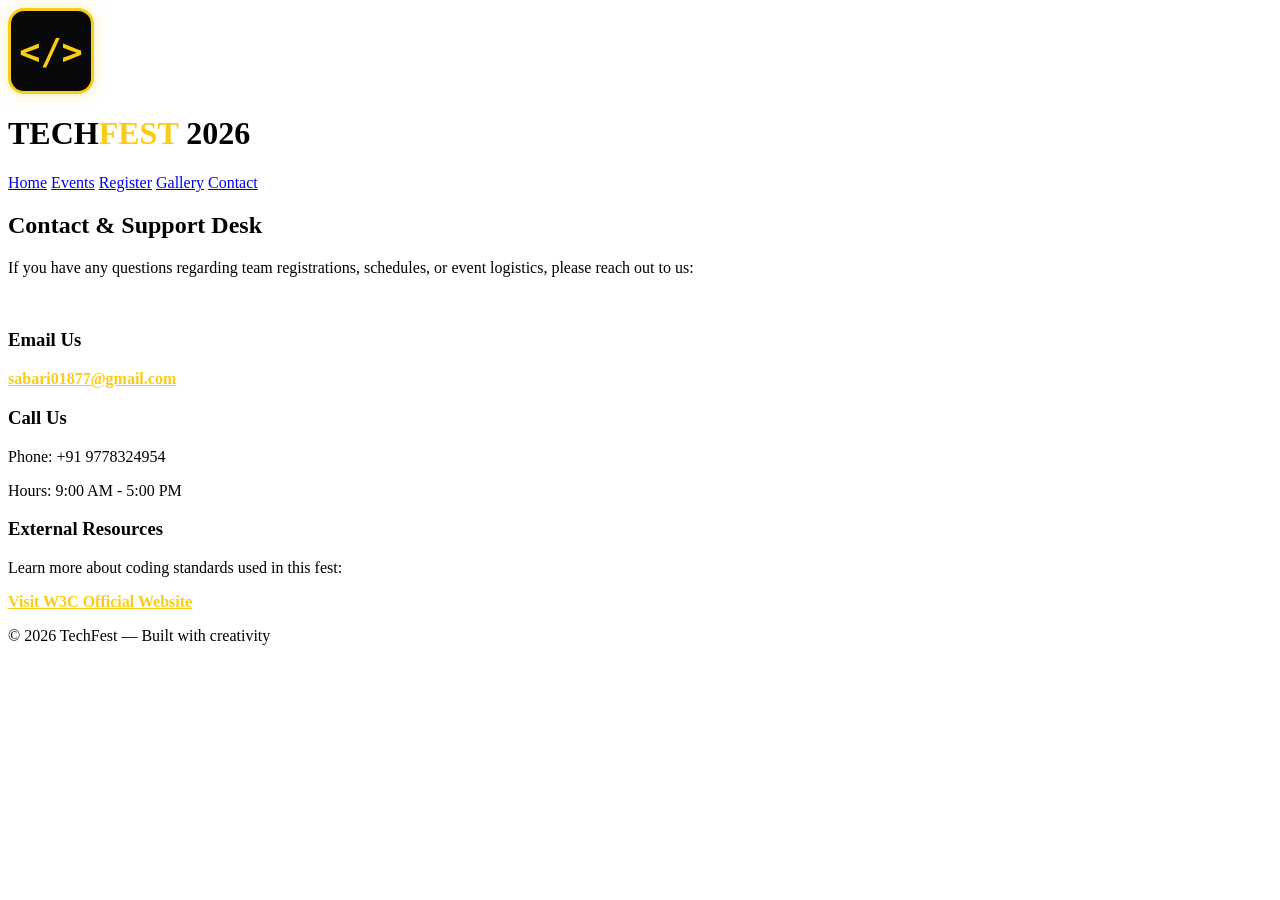
==== contact.html @ 58229c61 "Initial TechFest 2026 website commit" ====
<!DOCTYPE html>
<html lang="en">
<head>
    <meta charset="UTF-8">
    <meta name="viewport" content="width=device-width, initial-scale=1.0">
    <title>TechFest 2026 | Contact Us</title>
    <link rel="stylesheet" href="css/style.css">
</head>
<body>

    <header>
        <div class="logo-container">
            <div style="display: flex; align-items: center; justify-content: center; width: 80px; height: 80px; background-color: #09090b; border: 3px solid #facc15; border-radius: 16px; font-family: monospace; font-size: 2.2rem; font-weight: 900; color: #facc15; box-shadow: 0 0 15px rgba(250, 204, 21, 0.3); margin-bottom: 10px;">
                &lt;/&gt;
            </div>
            <h1>TECH<span style="color: #facc15;">FEST</span> 2026</h1>
        </div>
    </header>

    <nav>
        <a href="index.html">Home</a>
        <a href="events.html">Events</a>
        <a href="register.html">Register</a>
        <a href="gallery.html">Gallery</a>
        <a href="contact.html" class="active">Contact</a>
    </nav>

    <main>
        <section id="contact-details">
            <h2>Contact & Support Desk</h2>
            <p>If you have any questions regarding team registrations, schedules, or event logistics, please reach out to us:</p>
            
            <br>
            
            <div class="cards-grid">
                <div class="card">
                    <h3>Email Us</h3>
                    <p><a href="mailto:sabari01877@gmail.com" style="color: #facc15; text-decoration: underline; font-weight: bold;">sabari01877@gmail.com</a></p>
                </div>

                <div class="card">
                    <h3>Call Us</h3>
                    <p>Phone: +91 9778324954</p>
                    <p>Hours: 9:00 AM - 5:00 PM</p>
                </div>

                <div class="card">
                    <h3>External Resources</h3>
                    <p>Learn more about coding standards used in this fest:</p>
                    <p><a href="https://www.w3.org" target="_blank" style="color: #facc15; text-decoration: underline; font-weight: bold;">Visit W3C Official Website</a></p>
                </div>
            </div>
        </section>
    </main>

    <footer>
        <p>&copy; 2026 TechFest — Built with creativity</p>
    </footer>

</body>
</html>
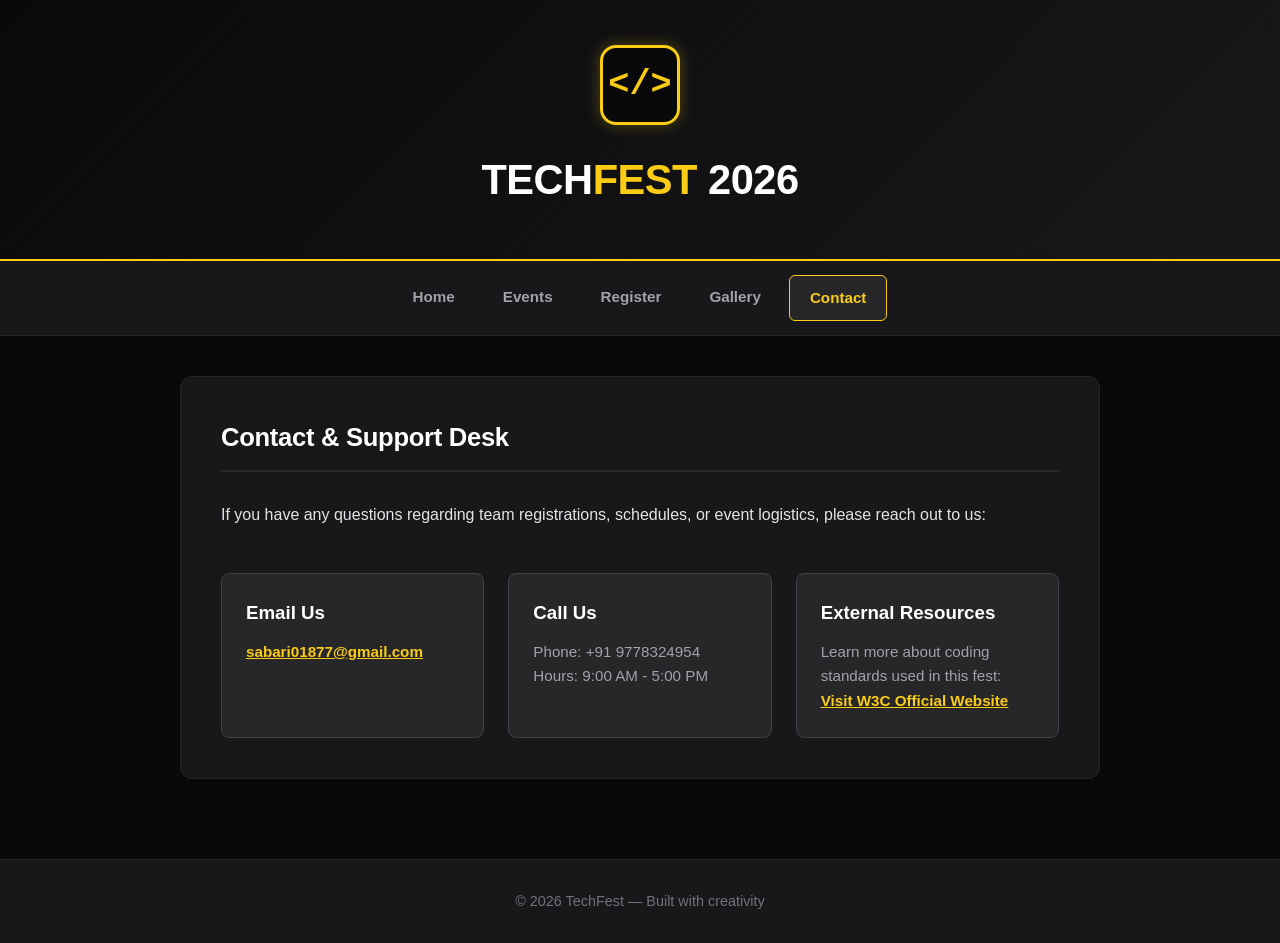
==== commit 8ca393dd: "Update contact.html" ====
--- a/contact.html
+++ b/contact.html
@@ -4,7 +4,7 @@
     <meta charset="UTF-8">
     <meta name="viewport" content="width=device-width, initial-scale=1.0">
     <title>TechFest 2026 | Contact Us</title>
-    <link rel="stylesheet" href="css/style.css">
+    <link rel="stylesheet" href="style.css">
 </head>
 <body>
 
@@ -58,4 +58,4 @@
     </footer>
 
 </body>
-</html>+</html>
--- a/style.css
+++ b/style.css
@@ -0,0 +1,391 @@
+* {
+    margin: 0;
+    padding: 0;
+    box-sizing: border-box;
+}
+
+body {
+    font-family: -apple-system, BlinkMacSystemFont, "Segoe UI", Roboto, Helvetica, Arial, sans-serif;
+    line-height: 1.6;
+    color: #e4e4e7;
+    background-color: #09090b;
+}
+
+header {
+    background: linear-gradient(135deg, #09090b 0%, #18181b 100%);
+    color: #ffffff;
+    padding: 45px 20px;
+    text-align: center;
+    border-bottom: 2px solid #facc15;
+}
+
+.logo-container {
+    display: flex;
+    flex-direction: column;
+    align-items: center;
+    justify-content: center;
+    gap: 12px;
+}
+
+.logo {
+    max-width: 120px;
+    height: auto;
+    border-radius: 8px;
+    display: block;
+    border: 1px solid #facc15;
+}
+
+header h1 {
+    font-size: 2.6rem;
+    font-weight: 800;
+    letter-spacing: -0.5px;
+    color: #ffffff;
+}
+
+nav {
+    background-color: #18181b;
+    display: flex;
+    justify-content: center;
+    gap: 8px;
+    padding: 14px;
+    position: sticky;
+    top: 0;
+    z-index: 1000;
+    border-bottom: 1px solid #27272a;
+}
+
+nav a {
+    color: #a1a1aa;
+    text-decoration: none;
+    font-weight: 600;
+    font-size: 0.95rem;
+    padding: 10px 20px;
+    border-radius: 6px;
+    transition: all 0.2s ease;
+}
+
+nav a:hover {
+    color: #facc15;
+}
+
+nav a.active {
+    background-color: #27272a;
+    color: #facc15;
+    border: 1px solid #facc15;
+}
+
+main {
+    max-width: 960px;
+    margin: 40px auto;
+    padding: 0 20px;
+}
+
+.banner {
+    background-color: #18181b;
+    border: 1px solid #27272a;
+    border-left: 6px solid #facc15;
+    padding: 40px;
+    border-radius: 12px;
+    margin-bottom: 35px;
+}
+
+.banner h2 {
+    font-size: 2rem;
+    color: #ffffff;
+    margin-bottom: 8px;
+    border-bottom: none;
+    padding-bottom: 0;
+}
+
+.banner p {
+    color: #a1a1aa;
+    font-size: 1.1rem;
+}
+
+section {
+    background: #18181b;
+    padding: 40px;
+    border-radius: 12px;
+    margin-bottom: 35px;
+    border: 1px solid #27272a;
+}
+
+h2 {
+    font-size: 1.6rem;
+    font-weight: 700;
+    color: #ffffff;
+    letter-spacing: -0.3px;
+    border-bottom: 2px solid #27272a;
+    padding-bottom: 12px;
+    margin-bottom: 30px;
+}
+
+h3 {
+    margin: 25px 0 12px 0;
+    color: #facc15;
+    font-weight: 600;
+}
+
+ul, ol {
+    padding-left: 24px;
+}
+
+li {
+    margin-bottom: 12px;
+    color: #d4d4d8;
+}
+
+.cards-grid {
+    display: grid;
+    grid-template-columns: repeat(auto-fit, minmax(260px, 1fr));
+    gap: 24px;
+    margin-top: 20px;
+}
+
+.card {
+    background: #27272a;
+    border: 1px solid #3f3f46;
+    border-radius: 8px;
+    padding: 24px;
+    transition: border-color 0.2s ease;
+}
+
+.card:hover {
+    border-color: #facc15;
+}
+
+.card h3 {
+    margin-top: 0;
+    color: #ffffff;
+}
+
+.card p {
+    color: #a1a1aa;
+    font-size: 0.95rem;
+}
+
+table {
+    width: 100%;
+    border-collapse: collapse;
+    margin: 25px 0;
+    background: #18181b;
+    border: 2px solid #ffffff;
+    border-radius: 8px;
+    overflow: hidden;
+}
+
+caption {
+    font-weight: 700;
+    font-size: 1.1rem;
+    margin-bottom: 14px;
+    color: #facc15;
+    text-align: left;
+}
+
+th, td {
+    padding: 16px 20px;
+    text-align: left;
+    border: 1px solid #ffffff;
+    font-size: 0.95rem;
+}
+
+th {
+    background-color: #27272a;
+    color: #ffffff;
+    font-weight: 600;
+    border-bottom: 2px solid #facc15;
+}
+
+tr:nth-child(even) {
+    background-color: #202023;
+}
+
+tr:hover td {
+    background-color: #27272a;
+    color: #ffffff;
+}
+
+form {
+    max-width: 600px;
+    margin: 0 auto;
+}
+
+.form-group {
+    margin-bottom: 28px;
+    display: flex;
+    flex-direction: column;
+}
+
+.form-group label {
+    font-weight: 600;
+    margin-bottom: 10px;
+    color: #ffffff;
+    font-size: 0.95rem;
+}
+
+.form-group input[type="text"],
+.form-group input[type="email"],
+.form-group input[type="tel"],
+.form-group input[type="date"],
+.form-group select,
+.form-group textarea {
+    width: 100%;
+    padding: 14px 16px;
+    border: 1px solid #3f3f46;
+    border-radius: 8px;
+    font-size: 1rem;
+    background-color: #27272a;
+    color: #ffffff;
+    transition: all 0.2s ease;
+}
+
+.form-group input[type="date"] {
+    position: relative;
+    color-scheme: dark;
+}
+
+.form-group input[type="date"]::-webkit-calendar-picker-indicator {
+    filter: invert(1);
+    cursor: pointer;
+}
+
+.form-group input[type="text"]::placeholder,
+.form-group input[type="email"]::placeholder,
+.form-group input[type="tel"]::placeholder,
+.form-group textarea::placeholder {
+    color: #71717a;
+}
+
+.form-group input:focus, 
+.form-group select:focus, 
+.form-group textarea:focus {
+    outline: none;
+    border-color: #facc15;
+    box-shadow: 0 0 0 4px rgba(250, 204, 21, 0.15);
+}
+
+.radio-checkbox-group {
+    display: flex;
+    flex-direction: column;
+    gap: 12px;
+    padding: 4px 0;
+}
+
+.radio-checkbox-group label {
+    font-weight: 400;
+    display: inline-flex;
+    align-items: center;
+    gap: 12px;
+    margin-bottom: 0;
+    color: #e4e4e7;
+}
+
+.radio-checkbox-group input[type="radio"],
+.radio-checkbox-group input[type="checkbox"] {
+    width: 20px;
+    height: 20px;
+    accent-color: #facc15;
+}
+
+button[type="submit"] {
+    background-color: #facc15;
+    color: #09090b;
+    border: none;
+    padding: 16px 28px;
+    font-size: 1rem;
+    font-weight: 700;
+    border-radius: 8px;
+    cursor: pointer;
+    width: 100%;
+    transition: background-color 0.15s ease;
+}
+
+button[type="submit"]:hover {
+    background-color: #eab308;
+}
+
+.gallery-grid {
+    display: grid;
+    grid-template-columns: repeat(auto-fit, minmax(260px, 1fr));
+    gap: 24px;
+}
+
+.gallery-img {
+    width: 100%;
+    height: auto;
+    border-radius: 8px;
+    border: 1px solid #27272a;
+}
+
+.media-container {
+    display: flex;
+    flex-direction: column;
+    gap: 30px;
+    margin-top: 20px;
+}
+
+video {
+    width: 100%;
+    border-radius: 8px;
+    border: 1px solid #27272a;
+}
+
+audio {
+    width: 100%;
+}
+
+.floating-btn {
+    position: fixed;
+    bottom: 30px;
+    right: 30px;
+    background-color: #facc15;
+    color: #09090b;
+    padding: 14px 24px;
+    border-radius: 50px;
+    text-decoration: none;
+    font-weight: 700;
+    box-shadow: 0 4px 12px rgba(250, 204, 21, 0.2);
+    z-index: 999;
+    transition: transform 0.2s ease, background-color 0.2s ease;
+}
+
+.floating-btn:hover {
+    transform: translateY(-2px);
+    background-color: #eab308;
+}
+
+footer {
+    background-color: #18181b;
+    color: #71717a;
+    text-align: center;
+    padding: 30px;
+    margin-top: 80px;
+    font-size: 0.9rem;
+    border-top: 1px solid #27272a;
+}
+
+@media (max-width: 768px) {
+    nav {
+        flex-direction: column;
+        align-items: stretch;
+        gap: 6px;
+    }
+    
+    nav a {
+        text-align: center;
+        padding: 10px;
+    }
+
+    header h1 {
+        font-size: 2.1rem;
+    }
+
+    section, .banner {
+        padding: 24px;
+    }
+
+    #schedule {
+        overflow-x: auto;
+        display: block;
+    }
+}
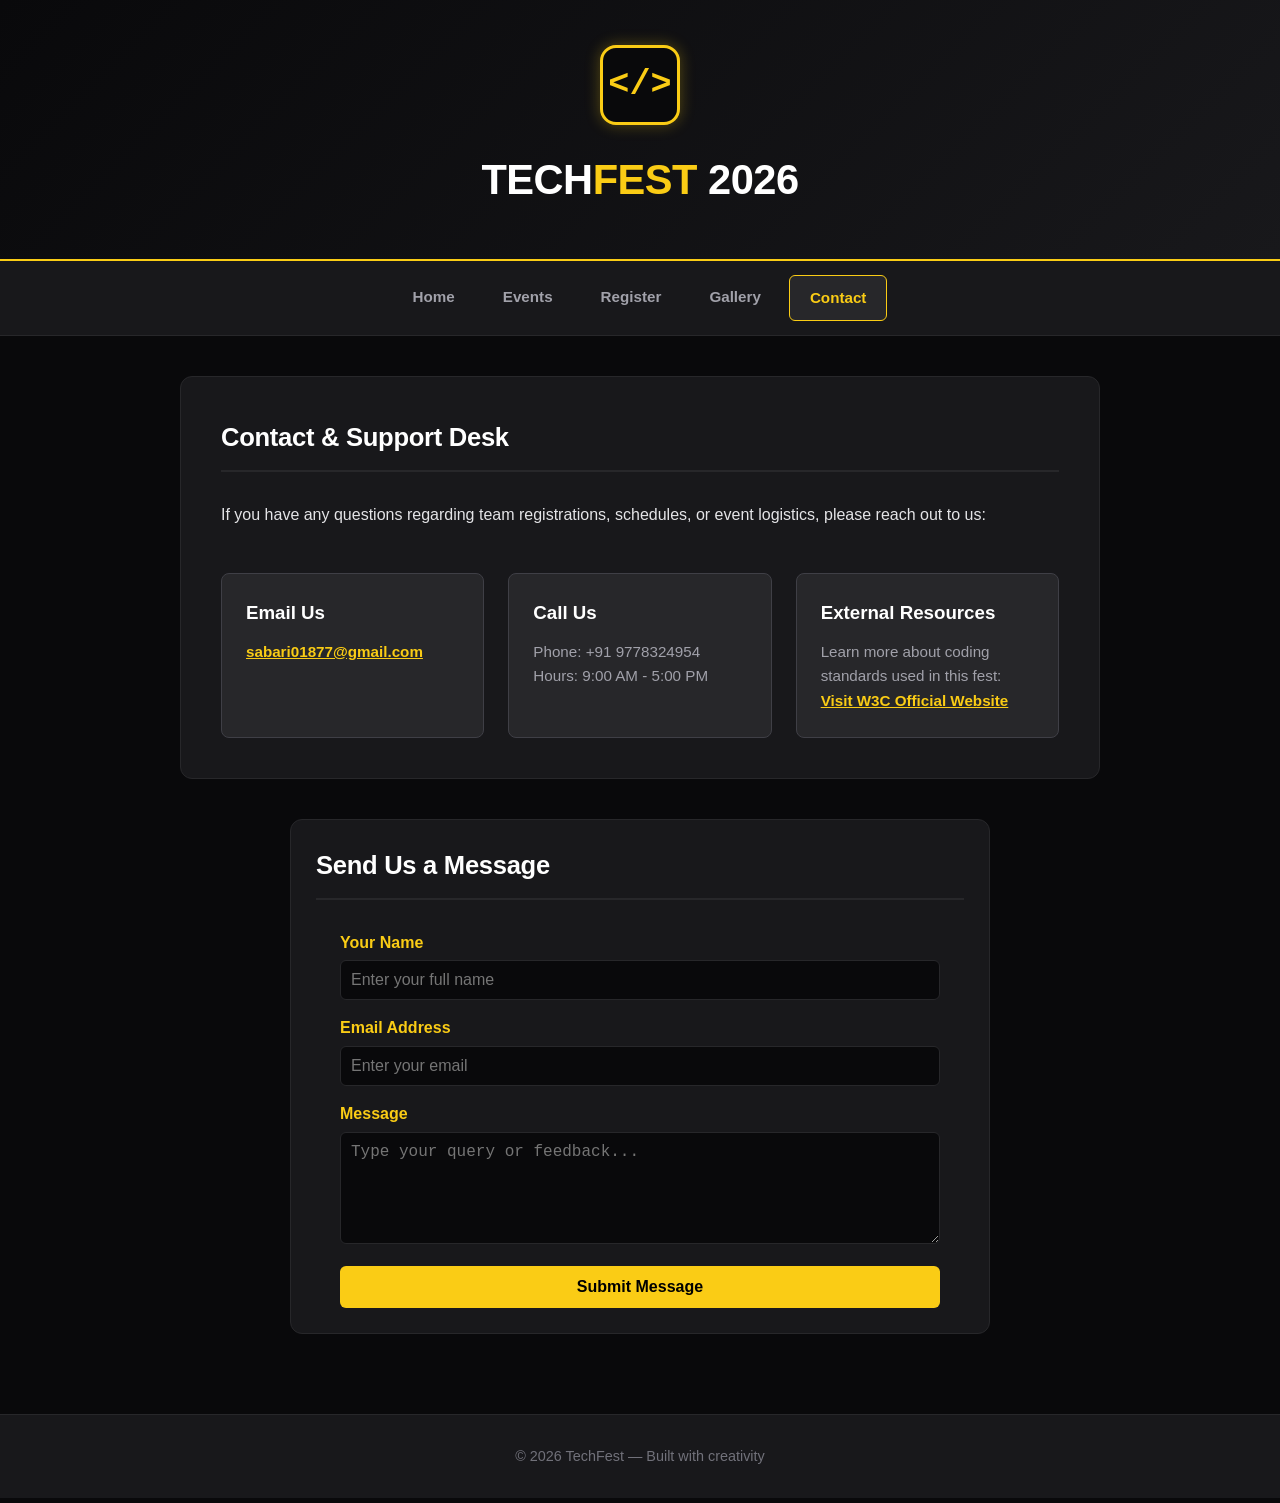
==== commit 2071c0c4: "Update contact.html" ====
--- a/contact.html
+++ b/contact.html
@@ -4,7 +4,8 @@
     <meta charset="UTF-8">
     <meta name="viewport" content="width=device-width, initial-scale=1.0">
     <title>TechFest 2026 | Contact Us</title>
-    <link rel="stylesheet" href="style.css">
+    <!-- Linking to style.css inside the css folder -->
+    <link rel="stylesheet" href="css/style.css">
 </head>
 <body>
 
@@ -51,6 +52,30 @@
                 </div>
             </div>
         </section>
+
+        <!-- Interactive Contact Form -->
+        <section id="contact-form-section" style="max-width: 700px; margin: 40px auto; padding: 25px; background: #18181b; border: 1px solid #27272a; border-radius: 12px;">
+            <h2 style="margin-top: 0;">Send Us a Message</h2>
+            <form onsubmit="alert('Thank you for contacting TechFest 2026! We will respond shortly.'); return false;">
+                
+                <div style="margin-bottom: 15px;">
+                    <label for="name" style="display: block; color: #facc15; font-weight: bold; margin-bottom: 5px;">Your Name</label>
+                    <input type="text" id="name" name="name" required placeholder="Enter your full name" style="width: 100%; padding: 10px; background: #09090b; border: 1px solid #27272a; border-radius: 6px; color: #fff; font-size: 1rem;">
+                </div>
+
+                <div style="margin-bottom: 15px;">
+                    <label for="email" style="display: block; color: #facc15; font-weight: bold; margin-bottom: 5px;">Email Address</label>
+                    <input type="email" id="email" name="email" required placeholder="Enter your email" style="width: 100%; padding: 10px; background: #09090b; border: 1px solid #27272a; border-radius: 6px; color: #fff; font-size: 1rem;">
+                </div>
+
+                <div style="margin-bottom: 15px;">
+                    <label for="message" style="display: block; color: #facc15; font-weight: bold; margin-bottom: 5px;">Message</label>
+                    <textarea id="message" name="message" rows="5" required placeholder="Type your query or feedback..." style="width: 100%; padding: 10px; background: #09090b; border: 1px solid #27272a; border-radius: 6px; color: #fff; font-size: 1rem;"></textarea>
+                </div>
+
+                <button type="submit" style="width: 100%; padding: 12px; background-color: #facc15; color: #000; font-weight: bold; font-size: 1rem; border: none; border-radius: 6px; cursor: pointer;">Submit Message</button>
+            </form>
+        </section>
     </main>
 
     <footer>
--- a/css/style.css
+++ b/css/style.css
@@ -0,0 +1,391 @@
+* {
+    margin: 0;
+    padding: 0;
+    box-sizing: border-box;
+}
+
+body {
+    font-family: -apple-system, BlinkMacSystemFont, "Segoe UI", Roboto, Helvetica, Arial, sans-serif;
+    line-height: 1.6;
+    color: #e4e4e7;
+    background-color: #09090b;
+}
+
+header {
+    background: linear-gradient(135deg, #09090b 0%, #18181b 100%);
+    color: #ffffff;
+    padding: 45px 20px;
+    text-align: center;
+    border-bottom: 2px solid #facc15;
+}
+
+.logo-container {
+    display: flex;
+    flex-direction: column;
+    align-items: center;
+    justify-content: center;
+    gap: 12px;
+}
+
+.logo {
+    max-width: 120px;
+    height: auto;
+    border-radius: 8px;
+    display: block;
+    border: 1px solid #facc15;
+}
+
+header h1 {
+    font-size: 2.6rem;
+    font-weight: 800;
+    letter-spacing: -0.5px;
+    color: #ffffff;
+}
+
+nav {
+    background-color: #18181b;
+    display: flex;
+    justify-content: center;
+    gap: 8px;
+    padding: 14px;
+    position: sticky;
+    top: 0;
+    z-index: 1000;
+    border-bottom: 1px solid #27272a;
+}
+
+nav a {
+    color: #a1a1aa;
+    text-decoration: none;
+    font-weight: 600;
+    font-size: 0.95rem;
+    padding: 10px 20px;
+    border-radius: 6px;
+    transition: all 0.2s ease;
+}
+
+nav a:hover {
+    color: #facc15;
+}
+
+nav a.active {
+    background-color: #27272a;
+    color: #facc15;
+    border: 1px solid #facc15;
+}
+
+main {
+    max-width: 960px;
+    margin: 40px auto;
+    padding: 0 20px;
+}
+
+.banner {
+    background-color: #18181b;
+    border: 1px solid #27272a;
+    border-left: 6px solid #facc15;
+    padding: 40px;
+    border-radius: 12px;
+    margin-bottom: 35px;
+}
+
+.banner h2 {
+    font-size: 2rem;
+    color: #ffffff;
+    margin-bottom: 8px;
+    border-bottom: none;
+    padding-bottom: 0;
+}
+
+.banner p {
+    color: #a1a1aa;
+    font-size: 1.1rem;
+}
+
+section {
+    background: #18181b;
+    padding: 40px;
+    border-radius: 12px;
+    margin-bottom: 35px;
+    border: 1px solid #27272a;
+}
+
+h2 {
+    font-size: 1.6rem;
+    font-weight: 700;
+    color: #ffffff;
+    letter-spacing: -0.3px;
+    border-bottom: 2px solid #27272a;
+    padding-bottom: 12px;
+    margin-bottom: 30px;
+}
+
+h3 {
+    margin: 25px 0 12px 0;
+    color: #facc15;
+    font-weight: 600;
+}
+
+ul, ol {
+    padding-left: 24px;
+}
+
+li {
+    margin-bottom: 12px;
+    color: #d4d4d8;
+}
+
+.cards-grid {
+    display: grid;
+    grid-template-columns: repeat(auto-fit, minmax(260px, 1fr));
+    gap: 24px;
+    margin-top: 20px;
+}
+
+.card {
+    background: #27272a;
+    border: 1px solid #3f3f46;
+    border-radius: 8px;
+    padding: 24px;
+    transition: border-color 0.2s ease;
+}
+
+.card:hover {
+    border-color: #facc15;
+}
+
+.card h3 {
+    margin-top: 0;
+    color: #ffffff;
+}
+
+.card p {
+    color: #a1a1aa;
+    font-size: 0.95rem;
+}
+
+table {
+    width: 100%;
+    border-collapse: collapse;
+    margin: 25px 0;
+    background: #18181b;
+    border: 2px solid #ffffff;
+    border-radius: 8px;
+    overflow: hidden;
+}
+
+caption {
+    font-weight: 700;
+    font-size: 1.1rem;
+    margin-bottom: 14px;
+    color: #facc15;
+    text-align: left;
+}
+
+th, td {
+    padding: 16px 20px;
+    text-align: left;
+    border: 1px solid #ffffff;
+    font-size: 0.95rem;
+}
+
+th {
+    background-color: #27272a;
+    color: #ffffff;
+    font-weight: 600;
+    border-bottom: 2px solid #facc15;
+}
+
+tr:nth-child(even) {
+    background-color: #202023;
+}
+
+tr:hover td {
+    background-color: #27272a;
+    color: #ffffff;
+}
+
+form {
+    max-width: 600px;
+    margin: 0 auto;
+}
+
+.form-group {
+    margin-bottom: 28px;
+    display: flex;
+    flex-direction: column;
+}
+
+.form-group label {
+    font-weight: 600;
+    margin-bottom: 10px;
+    color: #ffffff;
+    font-size: 0.95rem;
+}
+
+.form-group input[type="text"],
+.form-group input[type="email"],
+.form-group input[type="tel"],
+.form-group input[type="date"],
+.form-group select,
+.form-group textarea {
+    width: 100%;
+    padding: 14px 16px;
+    border: 1px solid #3f3f46;
+    border-radius: 8px;
+    font-size: 1rem;
+    background-color: #27272a;
+    color: #ffffff;
+    transition: all 0.2s ease;
+}
+
+.form-group input[type="date"] {
+    position: relative;
+    color-scheme: dark;
+}
+
+.form-group input[type="date"]::-webkit-calendar-picker-indicator {
+    filter: invert(1);
+    cursor: pointer;
+}
+
+.form-group input[type="text"]::placeholder,
+.form-group input[type="email"]::placeholder,
+.form-group input[type="tel"]::placeholder,
+.form-group textarea::placeholder {
+    color: #71717a;
+}
+
+.form-group input:focus, 
+.form-group select:focus, 
+.form-group textarea:focus {
+    outline: none;
+    border-color: #facc15;
+    box-shadow: 0 0 0 4px rgba(250, 204, 21, 0.15);
+}
+
+.radio-checkbox-group {
+    display: flex;
+    flex-direction: column;
+    gap: 12px;
+    padding: 4px 0;
+}
+
+.radio-checkbox-group label {
+    font-weight: 400;
+    display: inline-flex;
+    align-items: center;
+    gap: 12px;
+    margin-bottom: 0;
+    color: #e4e4e7;
+}
+
+.radio-checkbox-group input[type="radio"],
+.radio-checkbox-group input[type="checkbox"] {
+    width: 20px;
+    height: 20px;
+    accent-color: #facc15;
+}
+
+button[type="submit"] {
+    background-color: #facc15;
+    color: #09090b;
+    border: none;
+    padding: 16px 28px;
+    font-size: 1rem;
+    font-weight: 700;
+    border-radius: 8px;
+    cursor: pointer;
+    width: 100%;
+    transition: background-color 0.15s ease;
+}
+
+button[type="submit"]:hover {
+    background-color: #eab308;
+}
+
+.gallery-grid {
+    display: grid;
+    grid-template-columns: repeat(auto-fit, minmax(260px, 1fr));
+    gap: 24px;
+}
+
+.gallery-img {
+    width: 100%;
+    height: auto;
+    border-radius: 8px;
+    border: 1px solid #27272a;
+}
+
+.media-container {
+    display: flex;
+    flex-direction: column;
+    gap: 30px;
+    margin-top: 20px;
+}
+
+video {
+    width: 100%;
+    border-radius: 8px;
+    border: 1px solid #27272a;
+}
+
+audio {
+    width: 100%;
+}
+
+.floating-btn {
+    position: fixed;
+    bottom: 30px;
+    right: 30px;
+    background-color: #facc15;
+    color: #09090b;
+    padding: 14px 24px;
+    border-radius: 50px;
+    text-decoration: none;
+    font-weight: 700;
+    box-shadow: 0 4px 12px rgba(250, 204, 21, 0.2);
+    z-index: 999;
+    transition: transform 0.2s ease, background-color 0.2s ease;
+}
+
+.floating-btn:hover {
+    transform: translateY(-2px);
+    background-color: #eab308;
+}
+
+footer {
+    background-color: #18181b;
+    color: #71717a;
+    text-align: center;
+    padding: 30px;
+    margin-top: 80px;
+    font-size: 0.9rem;
+    border-top: 1px solid #27272a;
+}
+
+@media (max-width: 768px) {
+    nav {
+        flex-direction: column;
+        align-items: stretch;
+        gap: 6px;
+    }
+    
+    nav a {
+        text-align: center;
+        padding: 10px;
+    }
+
+    header h1 {
+        font-size: 2.1rem;
+    }
+
+    section, .banner {
+        padding: 24px;
+    }
+
+    #schedule {
+        overflow-x: auto;
+        display: block;
+    }
+}
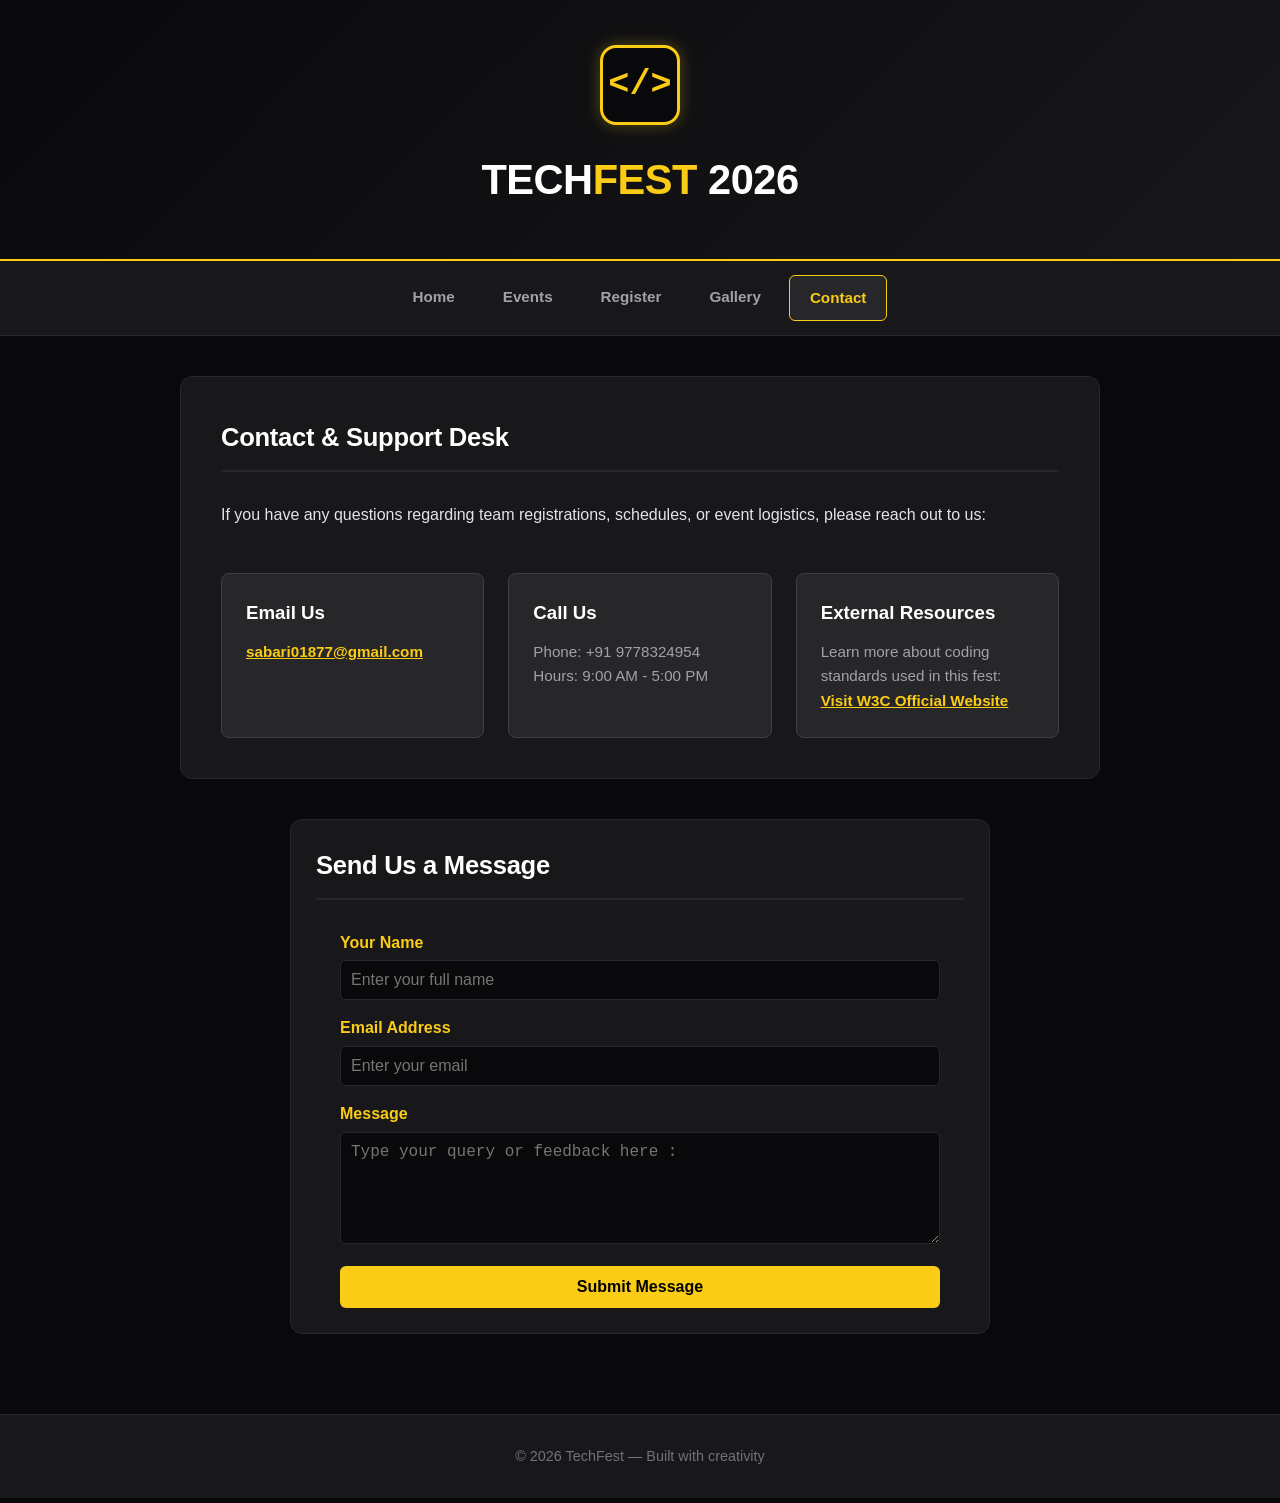
==== commit 03eb4078: "Update contact.html" ====
--- a/contact.html
+++ b/contact.html
@@ -70,7 +70,7 @@
 
                 <div style="margin-bottom: 15px;">
                     <label for="message" style="display: block; color: #facc15; font-weight: bold; margin-bottom: 5px;">Message</label>
-                    <textarea id="message" name="message" rows="5" required placeholder="Type your query or feedback..." style="width: 100%; padding: 10px; background: #09090b; border: 1px solid #27272a; border-radius: 6px; color: #fff; font-size: 1rem;"></textarea>
+                    <textarea id="message" name="message" rows="5" required placeholder="Type your query or feedback here : " style="width: 100%; padding: 10px; background: #09090b; border: 1px solid #27272a; border-radius: 6px; color: #fff; font-size: 1rem;"></textarea>
                 </div>
 
                 <button type="submit" style="width: 100%; padding: 12px; background-color: #facc15; color: #000; font-weight: bold; font-size: 1rem; border: none; border-radius: 6px; cursor: pointer;">Submit Message</button>
